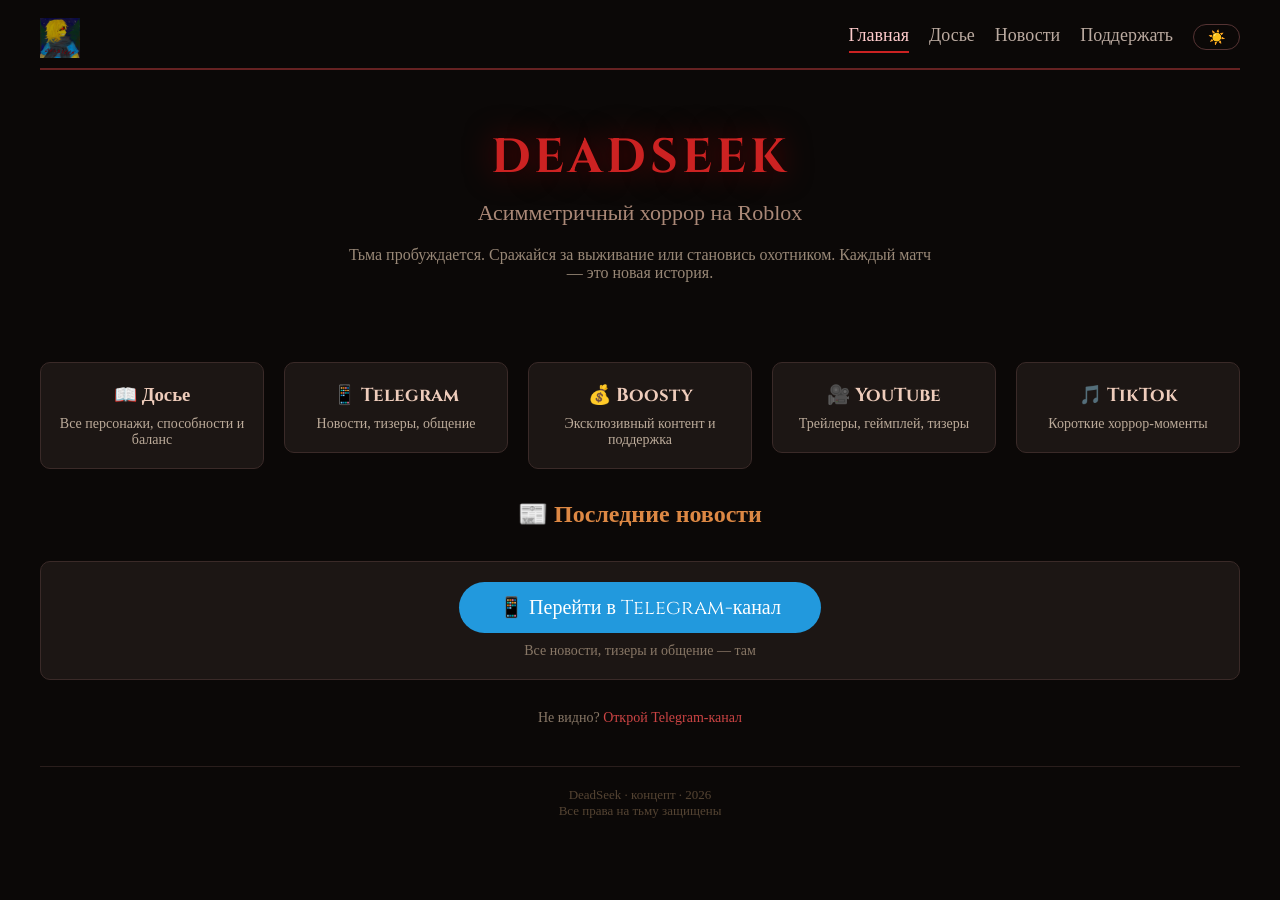
==== index.html @ d124fcfe "Update index.html" ====
<!DOCTYPE html>
<html lang="ru">
<head>
    <meta charset="UTF-8">
    <meta name="viewport" content="width=device-width, initial-scale=1.0">
    <title>DeadSeek — асимметричный хоррор</title>
    <link href="https://fonts.googleapis.com/css2?family=Cinzel:wght@400;700&display=swap" rel="stylesheet">
    <link rel="stylesheet" href="style.css">
</head>
<body class="dark">
    <div class="content">

        <!-- ===== ШАПКА ===== -->
        <header class="header">
            <div class="logo">
    <img src="assets/logo.png" alt="DeadSeek" style="height: 40px; vertical-align: middle;">
</div>
            <nav class="nav">
                <a href="index.html" class="active">Главная</a>
                <a href="dossier.html">Досье</a>
                <a href="#news" onclick="alert('Скоро здесь будут новости!')">Новости</a>
                <a href="https://boosty.to/deadseek" target="_blank">Поддержать</a>
                <button class="theme-toggle" id="themeToggle">☀️</button>
            </nav>
        </header>

        <!-- ===== ГЛАВНЫЙ БАННЕР ===== -->
        <section style="text-align: center; padding: 30px 0;">
            <h1 style="font-family: 'Cinzel', serif; font-size: 48px; color: #cc2222; text-shadow: 0 0 30px #660000; letter-spacing: 4px;">
                DEADSEEK
            </h1>
            <p style="font-size: 22px; color: #aa8877; margin-top: 10px;">
                Асимметричный хоррор на Roblox
            </p>
            <p style="font-size: 16px; color: #998877; max-width: 600px; margin: 20px auto;">
                Тьма пробуждается. Сражайся за выживание или становись охотником. 
                Каждый матч — это новая история.
            </p>
        </section>

        <!-- ===== КАРТОЧКИ-ССЫЛКИ ===== -->
        <div class="card-grid-home">
            <a href="dossier.html" style="text-decoration: none;">
                <div class="card-home">
                    <h3>📖 Досье</h3>
                    <p>Все персонажи, способности и баланс</p>
                </div>
            </a>
            <a href="https://t.me/DeadSeekChannel" target="_blank" style="text-decoration: none;">
                <div class="card-home">
                    <h3>📱 Telegram</h3>
                    <p>Новости, тизеры, общение</p>
                </div>
            </a>
            <a href="https://boosty.to/deadseek" target="_blank" style="text-decoration: none;">
                <div class="card-home">
                    <h3>💰 Boosty</h3>
                    <p>Эксклюзивный контент и поддержка</p>
                </div>
            </a>
            <a href="https://www.youtube.com/@DeadSeek" target="_blank" style="text-decoration: none;">
                <div class="card-home">
                    <h3>🎥 YouTube</h3>
                    <p>Трейлеры, геймплей, тизеры</p>
                </div>
            </a>
            <a href="https://www.tiktok.com/@deadseek" target="_blank" style="text-decoration: none;">
                <div class="card-home">
                    <h3>🎵 TikTok</h3>
                    <p>Короткие хоррор-моменты</p>
                </div>
            </a>
        </div>

        <!-- ===== ВИДЖЕТ TELEGRAM ===== -->
        <section style="margin: 30px 0;">
            <h2 style="font-family: 'Cinzel', serif; color: #dd8844; text-align: center; margin-bottom: 15px;">
                📰 Последние новости
            </h2>
            <div style="text-align: center; margin: 30px 0; background: #1c1614; border-radius: 10px; padding: 20px; border: 1px solid #3a2a28;">
    <a href="https://t.me/DeadSeekChannel" target="_blank" style="display: inline-block; background: #2299dd; color: #fff; padding: 12px 40px; border-radius: 30px; font-size: 20px; text-decoration: none; font-family: 'Cinzel', serif;">
        📱 Перейти в Telegram-канал
    </a>
    <p style="color: #887766; margin-top: 10px; font-size: 14px;">Все новости, тизеры и общение — там</p>
</div>
            <p style="text-align: center; color: #887766; font-size: 14px;">
                Не видно? <a href="https://t.me/DeadSeekChannel" target="_blank">Открой Telegram-канал</a>
            </p>
        </section>

        <!-- ===== ПОДВАЛ ===== -->
        <footer class="footer">
            DeadSeek · концепт · 2026<br>
            Все права на тьму защищены
        </footer>

    </div>

    <script src="script.js"></script>
</body>
</html>
---- style.css ----
/* ===== БАЗА ===== */
* { box-sizing: border-box; margin: 0; padding: 0; }
body {
    font-family: 'Georgia', 'Times New Roman', serif;
    padding: 0 20px 20px;
    min-height: 100vh;
    transition: background 0.2s, color 0.2s;
}
/* Тёмная тема (по умолчанию) */
body.dark {
    background: #0b0807;
    color: #d4c8b8;
}
body.light {
    background: #f0ebe5;
    color: #2a1e1c;
}
a {
    color: #cc4444;
    text-decoration: none;
}
a:hover { text-shadow: 0 0 8px currentColor; }

/* ===== ШАПКА ===== */
.header {
    display: flex;
    flex-wrap: wrap;
    align-items: center;
    justify-content: space-between;
    padding: 15px 0 10px;
    border-bottom: 2px solid #662222;
    margin-bottom: 25px;
}
.logo {
    font-family: 'Cinzel', 'Georgia', serif;
    font-size: 32px;
    font-weight: bold;
    color: #cc2222;
    text-shadow: 0 0 15px #660000;
    letter-spacing: 3px;
}
body.light .logo { text-shadow: 0 0 10px #aa4444; }

/* Меню */
.nav {
    display: flex;
    flex-wrap: wrap;
    gap: 15px 20px;
    align-items: center;
}
.nav a {
    font-size: 18px;
    color: #bbaaa0;
    padding: 5px 0;
    border-bottom: 2px solid transparent;
    transition: 0.15s;
}
.nav a:hover {
    color: #f0ddd0;
    border-bottom-color: #cc2222;
}
.nav a.active {
    color: #ffcccc;
    border-bottom-color: #cc2222;
}
body.light .nav a { color: #5a4a40; }
body.light .nav a:hover { color: #2a1a10; }

/* Кнопка переключения темы */
.theme-toggle {
    background: none;
    border: 1px solid #553333;
    color: #d4c8b8;
    padding: 4px 14px;
    border-radius: 20px;
    cursor: pointer;
    font-size: 14px;
    transition: 0.2s;
}
.theme-toggle:hover {
    background: #332222;
    border-color: #884444;
}
body.light .theme-toggle {
    border-color: #aa8877;
    color: #2a1e1c;
}
body.light .theme-toggle:hover {
    background: #ddd0c0;
}

/* ===== ОСНОВНОЙ КОНТЕНТ ===== */
.content {
    max-width: 1200px;
    margin: 0 auto;
}

/* ===== КАРТОЧКИ (для главной) ===== */
.card-grid-home {
    display: grid;
    grid-template-columns: repeat(auto-fit, minmax(200px, 1fr));
    gap: 20px;
    margin: 30px 0;
}
.card-home {
    background: #1c1614;
    border: 1px solid #3a2a28;
    border-radius: 10px;
    padding: 20px 15px;
    text-align: center;
    transition: 0.15s;
}
.card-home:hover {
    border-color: #884444;
    background: #221c1a;
}
body.light .card-home {
    background: #e6ddd6;
    border-color: #b8a89c;
}
body.light .card-home:hover {
    background: #f0e8e0;
}
.card-home h3 {
    color: #eeccbb;
    font-family: 'Cinzel', serif;
    margin-bottom: 8px;
}
body.light .card-home h3 { color: #4a3228; }
.card-home p { color: #bbaa99; font-size: 14px; }
body.light .card-home p { color: #5a4a40; }

/* ===== ВИДЖЕТ TELEGRAM (iframe) ===== */
.tg-widget {
    margin: 30px 0;
    border-radius: 10px;
    overflow: hidden;
    border: 1px solid #3a2a28;
}
body.light .tg-widget { border-color: #b8a89c; }

/* ===== ПОДВАЛ ===== */
.footer {
    text-align: center;
    color: #554433;
    font-size: 13px;
    margin-top: 40px;
    border-top: 1px solid #2a1e1c;
    padding-top: 20px;
}
body.light .footer {
    color: #7a6a5a;
    border-top-color: #b8a89c;
}

/* ===== АДАПТИВ ===== */
@media (max-width: 700px) {
    .header { flex-direction: column; align-items: stretch; gap: 10px; }
    .logo { text-align: center; }
    .nav { justify-content: center; }
    .card-grid-home { grid-template-columns: 1fr 1fr; }
}
@media (max-width: 500px) {
    .card-grid-home { grid-template-columns: 1fr; }
    .nav a { font-size: 16px; }
}
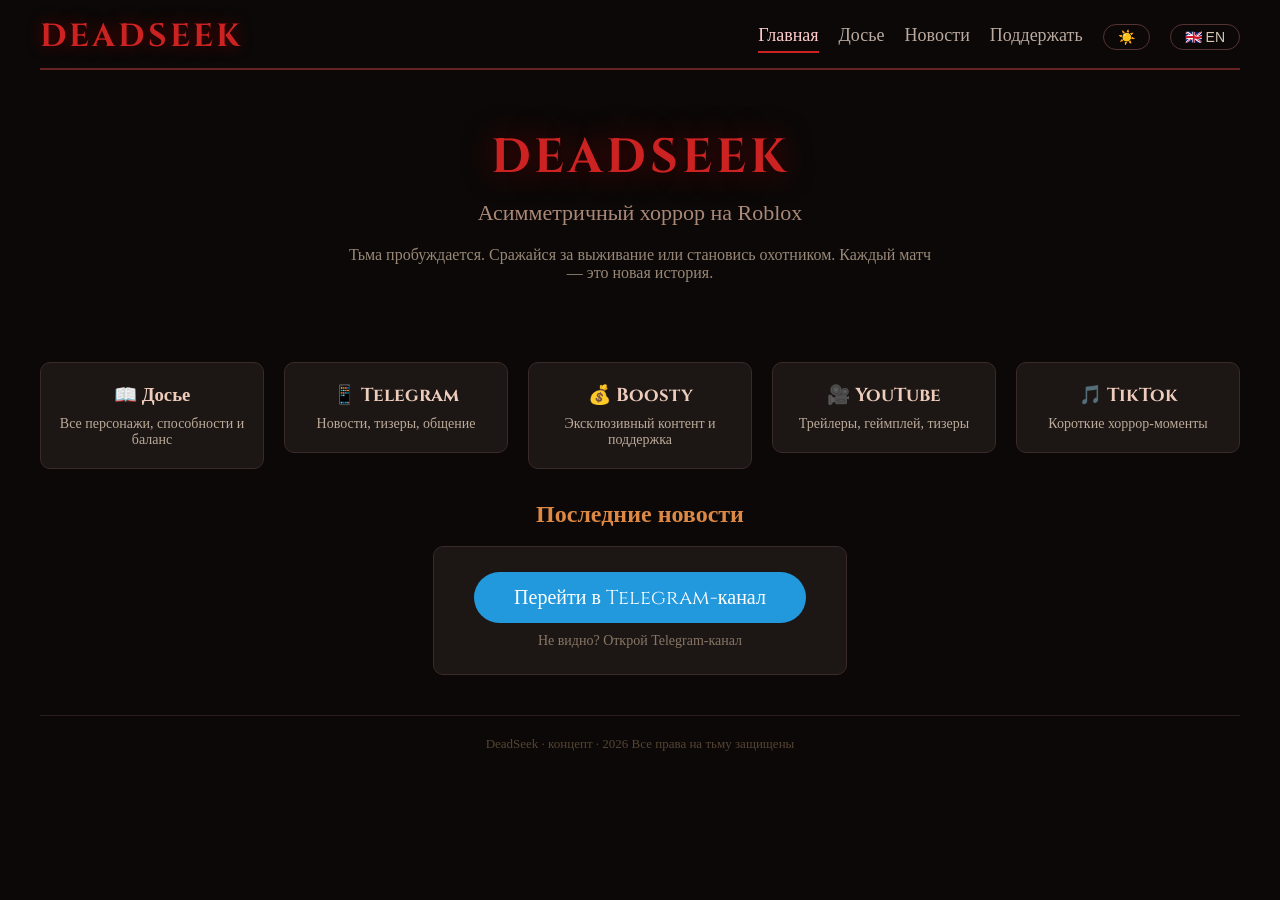
==== commit 6b8e6670: "Update index.html" ====
--- a/index.html
+++ b/index.html
@@ -10,35 +10,32 @@
 <body class="dark">
     <div class="content">
 
-        <!-- ===== ШАПКА ===== -->
+        <!-- ШАПКА -->
         <header class="header">
-            <div class="logo">
-    <img src="assets/logo.png" alt="DeadSeek" style="height: 40px; vertical-align: middle;">
-</div>
+            <div class="logo">DEADSEEK</div>
             <nav class="nav">
-                <a href="index.html" class="active">Главная</a>
-                <a href="dossier.html">Досье</a>
-                <a href="#news" onclick="alert('Скоро здесь будут новости!')">Новости</a>
-                <a href="https://boosty.to/deadseek" target="_blank">Поддержать</a>
+                <a href="index.html" class="active" data-lang="home">Главная</a>
+                <a href="dossier.html" data-lang="dossier">Досье</a>
+                <a href="#news" onclick="alert('Скоро здесь будут новости!')" data-lang="news">Новости</a>
+                <a href="https://boosty.to/deadseek" target="_blank" data-lang="support">Поддержать</a>
                 <button class="theme-toggle" id="themeToggle">☀️</button>
             </nav>
         </header>
 
-        <!-- ===== ГЛАВНЫЙ БАННЕР ===== -->
+        <!-- БАННЕР -->
         <section style="text-align: center; padding: 30px 0;">
             <h1 style="font-family: 'Cinzel', serif; font-size: 48px; color: #cc2222; text-shadow: 0 0 30px #660000; letter-spacing: 4px;">
                 DEADSEEK
             </h1>
-            <p style="font-size: 22px; color: #aa8877; margin-top: 10px;">
+            <p class="index-subtitle" style="font-size: 22px; color: #aa8877; margin-top: 10px;">
                 Асимметричный хоррор на Roblox
             </p>
-            <p style="font-size: 16px; color: #998877; max-width: 600px; margin: 20px auto;">
-                Тьма пробуждается. Сражайся за выживание или становись охотником. 
-                Каждый матч — это новая история.
+            <p class="index-desc" style="font-size: 16px; color: #998877; max-width: 600px; margin: 20px auto;">
+                Тьма пробуждается. Сражайся за выживание или становись охотником. Каждый матч — это новая история.
             </p>
         </section>
 
-        <!-- ===== КАРТОЧКИ-ССЫЛКИ ===== -->
+        <!-- КАРТОЧКИ-ССЫЛКИ -->
         <div class="card-grid-home">
             <a href="dossier.html" style="text-decoration: none;">
                 <div class="card-home">
@@ -46,7 +43,7 @@
                     <p>Все персонажи, способности и баланс</p>
                 </div>
             </a>
-            <a href="https://t.me/DeadSeekChannel" target="_blank" style="text-decoration: none;">
+            <a href="https://t.me/deadseek" target="_blank" style="text-decoration: none;">
                 <div class="card-home">
                     <h3>📱 Telegram</h3>
                     <p>Новости, тизеры, общение</p>
@@ -72,24 +69,21 @@
             </a>
         </div>
 
-        <!-- ===== ВИДЖЕТ TELEGRAM ===== -->
-        <section style="margin: 30px 0;">
-            <h2 style="font-family: 'Cinzel', serif; color: #dd8844; text-align: center; margin-bottom: 15px;">
+        <!-- ВИДЖЕТ TELEGRAM (кнопка) -->
+        <section style="margin: 30px 0; text-align: center;">
+            <h2 class="index-news-title" style="font-family: 'Cinzel', serif; color: #dd8844; text-align: center; margin-bottom: 15px;">
                 📰 Последние новости
             </h2>
-            <div style="text-align: center; margin: 30px 0; background: #1c1614; border-radius: 10px; padding: 20px; border: 1px solid #3a2a28;">
-    <a href="https://t.me/DeadSeekChannel" target="_blank" style="display: inline-block; background: #2299dd; color: #fff; padding: 12px 40px; border-radius: 30px; font-size: 20px; text-decoration: none; font-family: 'Cinzel', serif;">
-        📱 Перейти в Telegram-канал
-    </a>
-    <p style="color: #887766; margin-top: 10px; font-size: 14px;">Все новости, тизеры и общение — там</p>
-</div>
-            <p style="text-align: center; color: #887766; font-size: 14px;">
-                Не видно? <a href="https://t.me/DeadSeekChannel" target="_blank">Открой Telegram-канал</a>
-            </p>
+            <div style="display: inline-block; background: #1c1614; border-radius: 10px; padding: 25px 40px; border: 1px solid #3a2a28;">
+                <a href="https://t.me/deadseek" target="_blank" class="index-tg-button" style="display: inline-block; background: #2299dd; color: #fff; padding: 12px 40px; border-radius: 30px; font-size: 20px; text-decoration: none; font-family: 'Cinzel', serif;">
+                    📱 Перейти в Telegram-канал
+                </a>
+                <p class="index-tg-notice" style="color: #887766; margin-top: 10px; font-size: 14px;">Не видно? Открой Telegram-канал</p>
+            </div>
         </section>
 
-        <!-- ===== ПОДВАЛ ===== -->
-        <footer class="footer">
+        <!-- ПОДВАЛ -->
+        <footer class="footer index-footer">
             DeadSeek · концепт · 2026<br>
             Все права на тьму защищены
         </footer>
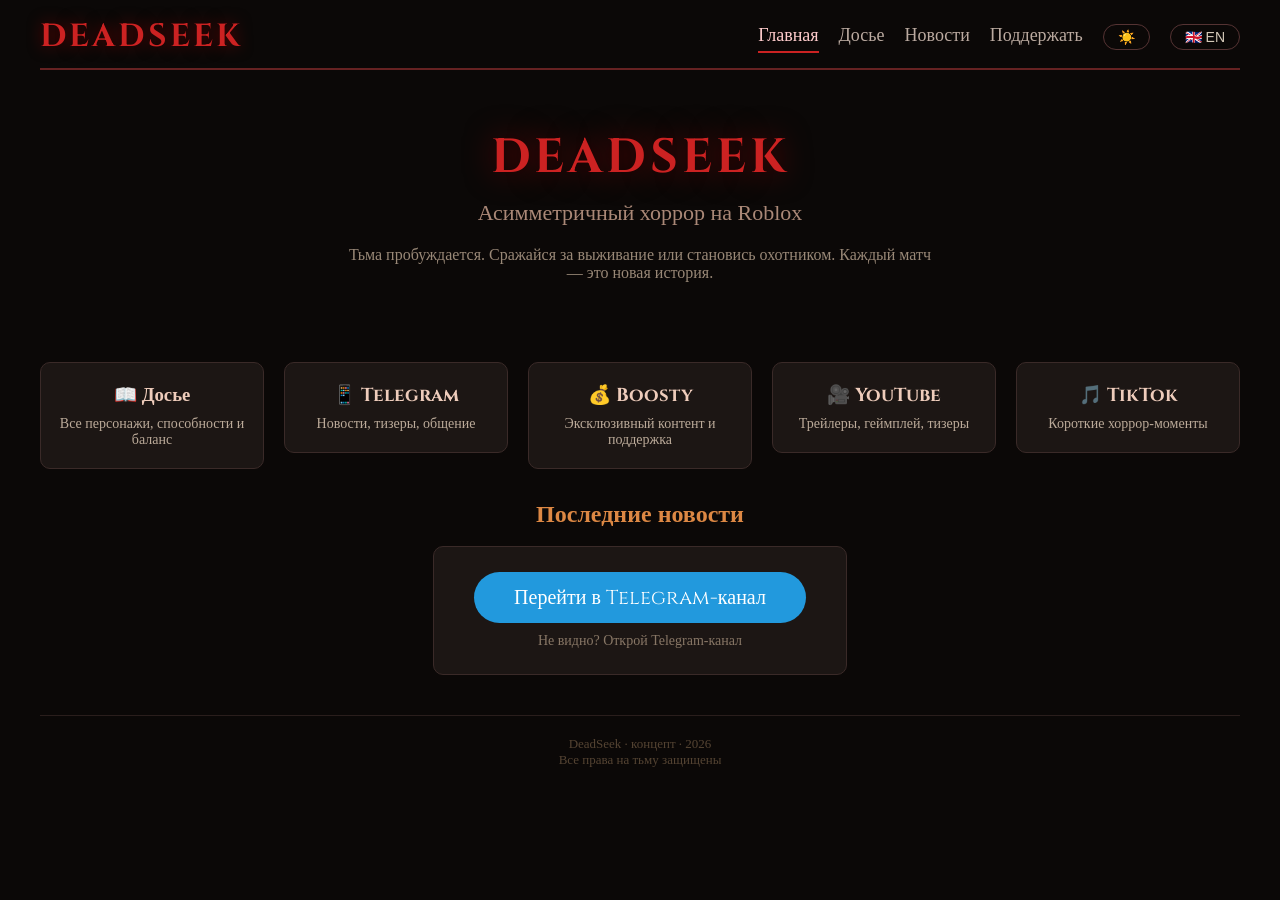
==== commit 820ad679: "Update index.html" ====
--- a/index.html
+++ b/index.html
@@ -9,16 +9,20 @@
 </head>
 <body class="dark">
     <div class="content">
-
         <!-- ШАПКА -->
         <header class="header">
-            <div class="logo">DEADSEEK</div>
+            <div class="logo">
+                <!-- Если есть картинка, раскомментируй следующую строку и закомментируй текстовую -->
+                <!-- <img src="assets/logo.png" alt="DeadSeek"> -->
+                <span class="logo-text">DEADSEEK</span>
+            </div>
             <nav class="nav">
                 <a href="index.html" class="active" data-lang="home">Главная</a>
                 <a href="dossier.html" data-lang="dossier">Досье</a>
                 <a href="#news" onclick="alert('Скоро здесь будут новости!')" data-lang="news">Новости</a>
                 <a href="https://boosty.to/deadseek" target="_blank" data-lang="support">Поддержать</a>
                 <button class="theme-toggle" id="themeToggle">☀️</button>
+                <button class="lang-toggle" id="langToggle">🇬🇧 EN</button>
             </nav>
         </header>
 
@@ -35,7 +39,7 @@
             </p>
         </section>
 
-        <!-- КАРТОЧКИ-ССЫЛКИ -->
+        <!-- КАРТОЧКИ -->
         <div class="card-grid-home">
             <a href="dossier.html" style="text-decoration: none;">
                 <div class="card-home">
@@ -43,7 +47,7 @@
                     <p>Все персонажи, способности и баланс</p>
                 </div>
             </a>
-            <a href="https://t.me/deadseek" target="_blank" style="text-decoration: none;">
+            <a href="https://t.me/DeadSeekChannel" target="_blank" style="text-decoration: none;">
                 <div class="card-home">
                     <h3>📱 Telegram</h3>
                     <p>Новости, тизеры, общение</p>
@@ -69,13 +73,13 @@
             </a>
         </div>
 
-        <!-- ВИДЖЕТ TELEGRAM (кнопка) -->
+        <!-- TELEGRAM виджет -->
         <section style="margin: 30px 0; text-align: center;">
             <h2 class="index-news-title" style="font-family: 'Cinzel', serif; color: #dd8844; text-align: center; margin-bottom: 15px;">
                 📰 Последние новости
             </h2>
             <div style="display: inline-block; background: #1c1614; border-radius: 10px; padding: 25px 40px; border: 1px solid #3a2a28;">
-                <a href="https://t.me/deadseek" target="_blank" class="index-tg-button" style="display: inline-block; background: #2299dd; color: #fff; padding: 12px 40px; border-radius: 30px; font-size: 20px; text-decoration: none; font-family: 'Cinzel', serif;">
+                <a href="https://t.me/DeadSeekChannel" target="_blank" class="index-tg-button" style="display: inline-block; background: #2299dd; color: #fff; padding: 12px 40px; border-radius: 30px; font-size: 20px; text-decoration: none; font-family: 'Cinzel', serif;">
                     📱 Перейти в Telegram-канал
                 </a>
                 <p class="index-tg-notice" style="color: #887766; margin-top: 10px; font-size: 14px;">Не видно? Открой Telegram-канал</p>
@@ -87,7 +91,6 @@
             DeadSeek · концепт · 2026<br>
             Все права на тьму защищены
         </footer>
-
     </div>
 
     <script src="script.js"></script>
--- a/style.css
+++ b/style.css
@@ -4,9 +4,8 @@
     font-family: 'Georgia', 'Times New Roman', serif;
     padding: 0 20px 20px;
     min-height: 100vh;
-    transition: background 0.2s, color 0.2s;
+    transition: background 0.3s, color 0.3s;
 }
-/* Тёмная тема (по умолчанию) */
 body.dark {
     background: #0b0807;
     color: #d4c8b8;
@@ -15,11 +14,8 @@
     background: #f0ebe5;
     color: #2a1e1c;
 }
-a {
-    color: #cc4444;
-    text-decoration: none;
-}
-a:hover { text-shadow: 0 0 8px currentColor; }
+a { color: #cc4444; text-decoration: none; }
+a:hover { text-shadow: 0 0 8px #cc4444; }
 
 /* ===== ШАПКА ===== */
 .header {
@@ -31,7 +27,11 @@
     border-bottom: 2px solid #662222;
     margin-bottom: 25px;
 }
-.logo {
+.logo img {
+    height: 50px;
+    vertical-align: middle;
+}
+.logo-text {
     font-family: 'Cinzel', 'Georgia', serif;
     font-size: 32px;
     font-weight: bold;
@@ -39,9 +39,8 @@
     text-shadow: 0 0 15px #660000;
     letter-spacing: 3px;
 }
-body.light .logo { text-shadow: 0 0 10px #aa4444; }
+body.light .logo-text { text-shadow: 0 0 10px #aa4444; }
 
-/* Меню */
 .nav {
     display: flex;
     flex-wrap: wrap;
@@ -66,8 +65,7 @@
 body.light .nav a { color: #5a4a40; }
 body.light .nav a:hover { color: #2a1a10; }
 
-/* Кнопка переключения темы */
-.theme-toggle {
+.theme-toggle, .lang-toggle {
     background: none;
     border: 1px solid #553333;
     color: #d4c8b8;
@@ -77,25 +75,25 @@
     font-size: 14px;
     transition: 0.2s;
 }
-.theme-toggle:hover {
+.theme-toggle:hover, .lang-toggle:hover {
     background: #332222;
     border-color: #884444;
 }
-body.light .theme-toggle {
+body.light .theme-toggle, body.light .lang-toggle {
     border-color: #aa8877;
     color: #2a1e1c;
 }
-body.light .theme-toggle:hover {
+body.light .theme-toggle:hover, body.light .lang-toggle:hover {
     background: #ddd0c0;
 }
 
-/* ===== ОСНОВНОЙ КОНТЕНТ ===== */
+/* ===== КОНТЕЙНЕР ===== */
 .content {
     max-width: 1200px;
     margin: 0 auto;
 }
 
-/* ===== КАРТОЧКИ (для главной) ===== */
+/* ===== КАРТОЧКИ (ГЛАВНАЯ) ===== */
 .card-grid-home {
     display: grid;
     grid-template-columns: repeat(auto-fit, minmax(200px, 1fr));
@@ -130,7 +128,7 @@
 .card-home p { color: #bbaa99; font-size: 14px; }
 body.light .card-home p { color: #5a4a40; }
 
-/* ===== ВИДЖЕТ TELEGRAM (iframe) ===== */
+/* ===== ВИДЖЕТ TELEGRAM ===== */
 .tg-widget {
     margin: 30px 0;
     border-radius: 10px;
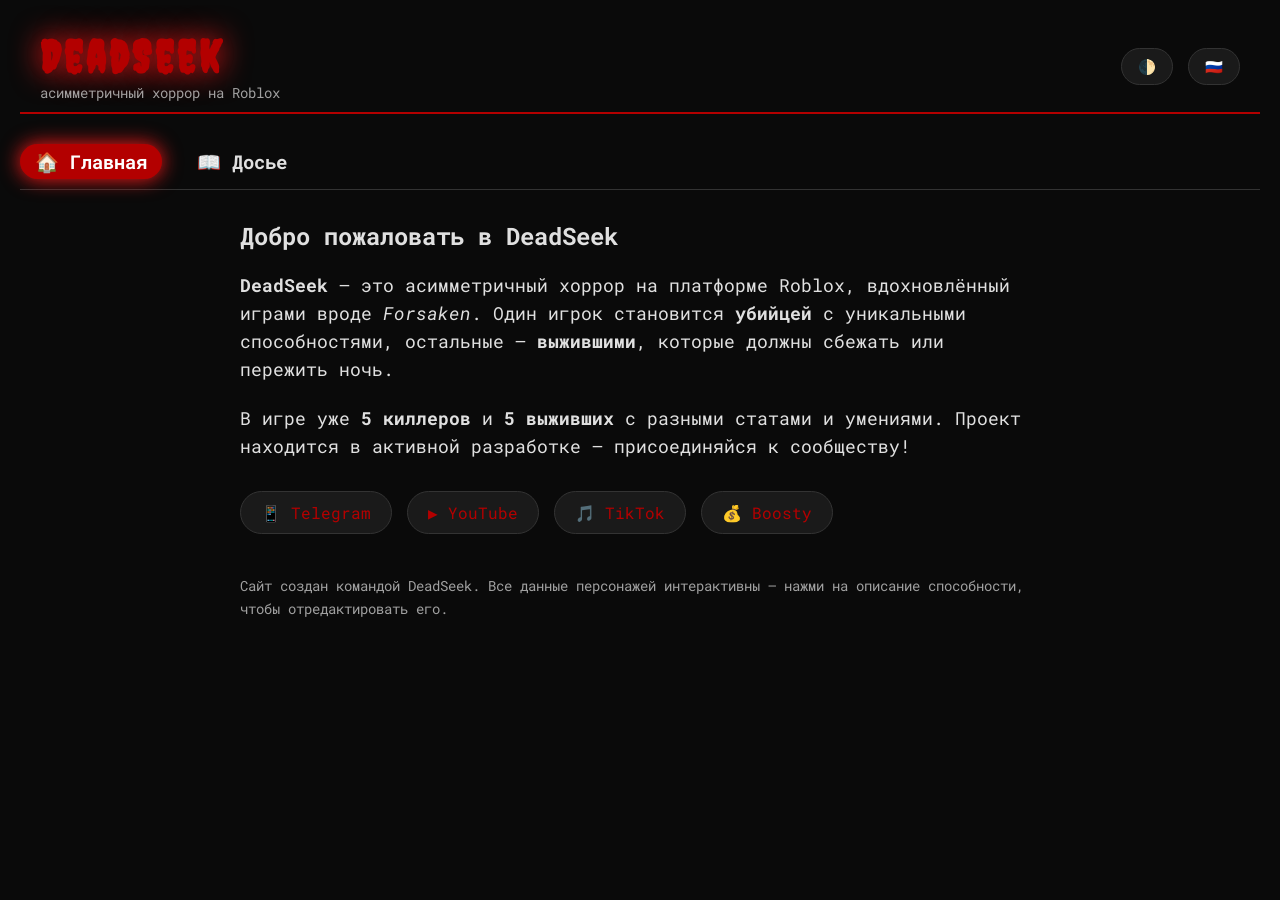
==== commit 16123f48: "Update index.html" ====
--- a/index.html
+++ b/index.html
@@ -4,95 +4,1028 @@
     <meta charset="UTF-8">
     <meta name="viewport" content="width=device-width, initial-scale=1.0">
     <title>DeadSeek — асимметричный хоррор</title>
-    <link href="https://fonts.googleapis.com/css2?family=Cinzel:wght@400;700&display=swap" rel="stylesheet">
-    <link rel="stylesheet" href="style.css">
+    <!-- Google Fonts для хоррор-стиля -->
+    <link href="https://fonts.googleapis.com/css2?family=Creepster&family=Roboto+Mono:wght@400;700&display=swap" rel="stylesheet">
+    <style>
+        /* ===== ГЛОБАЛЬНЫЕ ПЕРЕМЕННЫЕ ===== */
+        :root {
+            --bg: #0a0a0a;
+            --bg-card: #1a1a1a;
+            --text: #e0e0e0;
+            --accent: #b30000;
+            --accent-glow: #ff1a1a;
+            --border: #333;
+            --shadow: 0 0 20px rgba(179, 0, 0, 0.3);
+            --font: 'Roboto Mono', monospace;
+            --font-title: 'Creepster', cursive;
+        }
+
+        /* Светлая тема */
+        body.light {
+            --bg: #f0f0f0;
+            --bg-card: #ffffff;
+            --text: #1a1a1a;
+            --border: #ccc;
+            --shadow: 0 0 20px rgba(0,0,0,0.1);
+        }
+
+        /* ===== ОБЩИЕ СТИЛИ ===== */
+        * {
+            margin: 0;
+            padding: 0;
+            box-sizing: border-box;
+        }
+
+        body {
+            background-color: var(--bg);
+            color: var(--text);
+            font-family: var(--font);
+            transition: background 0.3s, color 0.3s;
+            min-height: 100vh;
+            padding: 20px;
+        }
+
+        a {
+            color: var(--accent);
+            text-decoration: none;
+        }
+        a:hover {
+            text-shadow: 0 0 10px var(--accent-glow);
+        }
+
+        /* ===== ШАПКА ===== */
+        header {
+            display: flex;
+            flex-wrap: wrap;
+            justify-content: space-between;
+            align-items: center;
+            padding: 10px 20px;
+            border-bottom: 2px solid var(--accent);
+            margin-bottom: 30px;
+        }
+
+        .logo h1 {
+            font-family: var(--font-title);
+            font-size: 2.8rem;
+            letter-spacing: 4px;
+            color: var(--accent);
+            text-shadow: 0 0 30px var(--accent-glow);
+            margin: 0;
+        }
+        .logo span {
+            font-size: 0.9rem;
+            opacity: 0.7;
+            display: block;
+        }
+
+        .controls {
+            display: flex;
+            gap: 15px;
+            align-items: center;
+            flex-wrap: wrap;
+        }
+
+        .controls button {
+            background: var(--bg-card);
+            color: var(--text);
+            border: 1px solid var(--border);
+            padding: 8px 16px;
+            border-radius: 30px;
+            cursor: pointer;
+            font-family: var(--font);
+            font-size: 0.9rem;
+            transition: all 0.2s;
+        }
+        .controls button:hover {
+            background: var(--accent);
+            color: #fff;
+            border-color: var(--accent);
+        }
+
+        /* ===== НАВИГАЦИЯ ===== */
+        nav {
+            display: flex;
+            gap: 20px;
+            margin: 20px 0 30px;
+            border-bottom: 1px solid var(--border);
+            padding-bottom: 10px;
+        }
+        nav a {
+            font-size: 1.2rem;
+            font-weight: 700;
+            color: var(--text);
+            padding: 5px 15px;
+            border-radius: 20px;
+            transition: 0.2s;
+            cursor: pointer;
+        }
+        nav a.active {
+            background: var(--accent);
+            color: #fff;
+            box-shadow: 0 0 20px var(--accent-glow);
+        }
+        nav a:hover:not(.active) {
+            background: var(--bg-card);
+        }
+
+        /* ===== СТРАНИЦЫ (вкладки) ===== */
+        .page {
+            display: none;
+            animation: fadeIn 0.3s ease;
+        }
+        .page.active {
+            display: block;
+        }
+
+        @keyframes fadeIn {
+            from { opacity: 0; transform: translateY(10px); }
+            to { opacity: 1; transform: translateY(0); }
+        }
+
+        /* ===== ГЛАВНАЯ СТРАНИЦА ===== */
+        .hero {
+            display: flex;
+            flex-direction: column;
+            gap: 20px;
+            max-width: 800px;
+            margin: 0 auto;
+        }
+        .hero p {
+            font-size: 1.1rem;
+            line-height: 1.6;
+        }
+        .hero .socials {
+            display: flex;
+            gap: 15px;
+            flex-wrap: wrap;
+            margin-top: 10px;
+        }
+        .hero .socials a {
+            background: var(--bg-card);
+            padding: 10px 20px;
+            border-radius: 30px;
+            border: 1px solid var(--border);
+        }
+        .hero .socials a:hover {
+            background: var(--accent);
+            border-color: var(--accent);
+            color: #fff;
+        }
+
+        /* ===== ДОСЬЕ ===== */
+        .dossier-section {
+            margin-bottom: 40px;
+        }
+        .dossier-section h2 {
+            font-family: var(--font-title);
+            font-size: 2rem;
+            color: var(--accent);
+            border-left: 5px solid var(--accent);
+            padding-left: 15px;
+            margin-bottom: 20px;
+        }
+
+        /* Карточка персонажа */
+        .character-card {
+            background: var(--bg-card);
+            border: 1px solid var(--border);
+            border-radius: 12px;
+            margin-bottom: 15px;
+            padding: 15px 20px;
+            box-shadow: var(--shadow);
+            transition: 0.2s;
+        }
+        .character-card:hover {
+            border-color: var(--accent);
+        }
+
+        .character-header {
+            display: flex;
+            flex-wrap: wrap;
+            justify-content: space-between;
+            align-items: center;
+            cursor: pointer;
+            user-select: none;
+        }
+        .character-header h3 {
+            font-size: 1.6rem;
+            font-weight: 700;
+        }
+        .character-header .stats-brief {
+            display: flex;
+            gap: 20px;
+            font-size: 0.9rem;
+            opacity: 0.8;
+        }
+        .character-header .toggle-icon {
+            font-size: 1.5rem;
+            transition: 0.2s;
+        }
+        .character-header .toggle-icon.open {
+            transform: rotate(180deg);
+        }
+
+        /* Детали (скрыты по умолчанию) */
+        .character-details {
+            display: none;
+            margin-top: 15px;
+            border-top: 1px solid var(--border);
+            padding-top: 15px;
+        }
+        .character-details.open {
+            display: block;
+        }
+
+        .stat-grid {
+            display: grid;
+            grid-template-columns: repeat(auto-fit, minmax(120px, 1fr));
+            gap: 10px;
+            margin-bottom: 15px;
+            background: rgba(0,0,0,0.2);
+            padding: 10px;
+            border-radius: 8px;
+        }
+        .stat-item {
+            font-size: 0.9rem;
+        }
+        .stat-item strong {
+            color: var(--accent);
+        }
+
+        /* Способности */
+        .ability {
+            background: rgba(0,0,0,0.15);
+            border-left: 3px solid var(--accent);
+            padding: 10px 15px;
+            margin-bottom: 10px;
+            border-radius: 4px;
+        }
+        .ability-header {
+            display: flex;
+            flex-wrap: wrap;
+            gap: 15px;
+            align-items: baseline;
+            font-size: 0.95rem;
+        }
+        .ability-header .name {
+            font-weight: 700;
+            color: var(--accent);
+        }
+        .ability-desc {
+            margin-top: 5px;
+            font-size: 0.9rem;
+            opacity: 0.9;
+        }
+        .ability-desc .editable {
+            cursor: pointer;
+            border-bottom: 1px dashed var(--accent);
+            padding: 2px 4px;
+            transition: 0.2s;
+        }
+        .ability-desc .editable:hover {
+            background: var(--accent);
+            color: #fff;
+        }
+
+        .ability-desc textarea {
+            width: 100%;
+            background: var(--bg);
+            color: var(--text);
+            border: 1px solid var(--border);
+            border-radius: 6px;
+            padding: 8px;
+            font-family: var(--font);
+            font-size: 0.9rem;
+            margin-top: 5px;
+            resize: vertical;
+            min-height: 60px;
+        }
+
+        /* ===== АДАПТИВ ===== */
+        @media (max-width: 700px) {
+            header {
+                flex-direction: column;
+                align-items: stretch;
+                gap: 10px;
+            }
+            .controls {
+                justify-content: center;
+            }
+            .logo h1 {
+                font-size: 2.2rem;
+            }
+            .character-header {
+                flex-direction: column;
+                align-items: stretch;
+                gap: 5px;
+            }
+            .character-header .stats-brief {
+                flex-wrap: wrap;
+                gap: 10px;
+            }
+        }
+    </style>
 </head>
-<body class="dark">
-    <div class="content">
-        <!-- ШАПКА -->
-        <header class="header">
-            <div class="logo">
-                <!-- Если есть картинка, раскомментируй следующую строку и закомментируй текстовую -->
-                <!-- <img src="assets/logo.png" alt="DeadSeek"> -->
-                <span class="logo-text">DEADSEEK</span>
+<body>
+    <header>
+        <div class="logo">
+            <h1>DeadSeek</h1>
+            <span>асимметричный хоррор на Roblox</span>
+        </div>
+        <div class="controls">
+            <button id="themeToggle" title="Переключить тему">🌓</button>
+            <button id="langToggle" title="Переключить язык">🇷🇺/🇬🇧</button>
+        </div>
+    </header>
+
+    <!-- Навигация -->
+    <nav>
+        <a class="active" data-page="home">🏠 Главная</a>
+        <a data-page="dossier">📖 Досье</a>
+    </nav>
+
+    <!-- ===== СТРАНИЦА: ГЛАВНАЯ ===== -->
+    <div id="page-home" class="page active">
+        <div class="hero">
+            <h2>Добро пожаловать в DeadSeek</h2>
+            <p>
+                <strong>DeadSeek</strong> — это асимметричный хоррор на платформе Roblox, вдохновлённый играми вроде <em>Forsaken</em>.
+                Один игрок становится <strong>убийцей</strong> с уникальными способностями, остальные — <strong>выжившими</strong>, которые должны сбежать или пережить ночь.
+            </p>
+            <p>
+                В игре уже <strong>5 киллеров</strong> и <strong>5 выживших</strong> с разными статами и умениями. Проект находится в активной разработке — присоединяйся к сообществу!
+            </p>
+            <div class="socials">
+                <a href="https://t.me/DeadSeekChannel" target="_blank">📱 Telegram</a>
+                <a href="#" target="_blank">▶️ YouTube</a>
+                <a href="#" target="_blank">🎵 TikTok</a>
+                <a href="#" target="_blank">💰 Boosty</a>
             </div>
-            <nav class="nav">
-                <a href="index.html" class="active" data-lang="home">Главная</a>
-                <a href="dossier.html" data-lang="dossier">Досье</a>
-                <a href="#news" onclick="alert('Скоро здесь будут новости!')" data-lang="news">Новости</a>
-                <a href="https://boosty.to/deadseek" target="_blank" data-lang="support">Поддержать</a>
-                <button class="theme-toggle" id="themeToggle">☀️</button>
-                <button class="lang-toggle" id="langToggle">🇬🇧 EN</button>
-            </nav>
-        </header>
-
-        <!-- БАННЕР -->
-        <section style="text-align: center; padding: 30px 0;">
-            <h1 style="font-family: 'Cinzel', serif; font-size: 48px; color: #cc2222; text-shadow: 0 0 30px #660000; letter-spacing: 4px;">
-                DEADSEEK
-            </h1>
-            <p class="index-subtitle" style="font-size: 22px; color: #aa8877; margin-top: 10px;">
-                Асимметричный хоррор на Roblox
+            <p style="margin-top:20px; font-size:0.9rem; opacity:0.7;">
+                Сайт создан командой DeadSeek. Все данные персонажей интерактивны — нажми на описание способности, чтобы отредактировать его.
             </p>
-            <p class="index-desc" style="font-size: 16px; color: #998877; max-width: 600px; margin: 20px auto;">
-                Тьма пробуждается. Сражайся за выживание или становись охотником. Каждый матч — это новая история.
-            </p>
-        </section>
-
-        <!-- КАРТОЧКИ -->
-        <div class="card-grid-home">
-            <a href="dossier.html" style="text-decoration: none;">
-                <div class="card-home">
-                    <h3>📖 Досье</h3>
-                    <p>Все персонажи, способности и баланс</p>
+        </div>
+    </div>
+
+    <!-- ===== СТРАНИЦА: ДОСЬЕ ===== -->
+    <div id="page-dossier" class="page">
+        <div id="dossierContainer">
+            <!-- Данные будут вставлены JS-ом -->
+        </div>
+    </div>
+
+    <script>
+        // ================================================================
+        // 1. ДАННЫЕ ПЕРСОНАЖЕЙ (КИЛЛЕРЫ И ВЫЖИВШИЕ)
+        // ================================================================
+
+        const DEFAULT_DATA = {
+            killers: [
+                {
+                    id: 'bloody_noob',
+                    name: { ru: 'Bloody Noob', en: 'Bloody Noob' },
+                    hp: 1450, stamina: 110, speed: 25.0, damage: 20, cooldown: 3,
+                    abilities: [
+                        {
+                            name: { ru: 'Combo', en: 'Combo' },
+                            type: { ru: 'Урон', en: 'Damage' },
+                            value: '50',
+                            duration: '-',
+                            cooldown: '25с',
+                            radius: '[Uknown]',
+                            desc: { ru: 'Наносит 50 урона', en: 'Deals 50 damage' }
+                        },
+                        {
+                            name: { ru: 'Human Heart', en: 'Human Heart' },
+                            type: { ru: 'Лечение', en: 'Heal' },
+                            value: '40',
+                            duration: '-',
+                            cooldown: '50с',
+                            radius: '-',
+                            desc: { ru: 'Восстанавливает 40 HP', en: 'Restores 40 HP' }
+                        },
+                        {
+                            name: { ru: 'Bloody Cola', en: 'Bloody Cola' },
+                            type: { ru: 'Мобильность', en: 'Mobility' },
+                            value: 'x2',
+                            duration: '10с',
+                            cooldown: '40с',
+                            radius: '-',
+                            desc: { ru: 'Увеличивает скорость в 2 раза на 10 секунд', en: 'Doubles speed for 10 seconds' }
+                        }
+                    ]
+                },
+                {
+                    id: 'killer_kay',
+                    name: { ru: 'Killer Kay', en: 'Killer Kay' },
+                    hp: 1200, stamina: 130, speed: 25.0, damage: 20, cooldown: 2,
+                    abilities: [
+                        {
+                            name: { ru: 'Break', en: 'Break' },
+                            type: { ru: 'Урон', en: 'Damage' },
+                            value: '60',
+                            duration: '-',
+                            cooldown: '30с',
+                            radius: '[Uknown]',
+                            desc: { ru: 'Наносит 60 урона. Перелом позвоночника', en: 'Deals 60 damage. Spinal fracture' }
+                        },
+                        {
+                            name: { ru: 'Three Washeps', en: 'Three Washeps' },
+                            type: { ru: 'Урон', en: 'Damage' },
+                            value: '20',
+                            duration: '-',
+                            cooldown: '40с',
+                            radius: '-',
+                            desc: { ru: 'Выстреливает 3 шайбами, каждая наносит 20 урона, летят в случайных игроков', en: 'Shoots 3 pucks, each deals 20 damage, fly to random players' }
+                        },
+                        {
+                            name: { ru: 'Ice Rink', en: 'Ice Rink' },
+                            type: { ru: 'Дебафф', en: 'Debuff' },
+                            value: '-',
+                            duration: '10с',
+                            cooldown: '60с',
+                            radius: 'full map',
+                            desc: { ru: 'Создаёт каток на всей карте, игроки падают на 10 секунд', en: 'Creates an ice rink on the whole map, players fall for 10 seconds' }
+                        }
+                    ]
+                },
+                {
+                    id: 'crazy_suspect',
+                    name: { ru: 'Crazy Suspect', en: 'Crazy Suspect' },
+                    hp: 900, stamina: 120, speed: 23.0, damage: 10, cooldown: 1,
+                    abilities: [
+                        {
+                            name: { ru: 'Leg Kick', en: 'Leg Kick' },
+                            type: { ru: 'Урон', en: 'Damage' },
+                            value: '40',
+                            duration: '-',
+                            cooldown: '30с',
+                            radius: '[Uknown]',
+                            desc: { ru: 'Наносит 40 урона', en: 'Deals 40 damage' }
+                        },
+                        {
+                            name: { ru: 'X-Ray', en: 'X-Ray' },
+                            type: { ru: 'X-Ray', en: 'X-Ray' },
+                            value: '-',
+                            duration: '10с',
+                            cooldown: '40с',
+                            radius: '-',
+                            desc: { ru: 'Позволяет видеть выживших сквозь стены на 10 секунд', en: 'Allows seeing survivors through walls for 10 seconds' }
+                        },
+                        {
+                            name: { ru: 'Trap', en: 'Trap' },
+                            type: { ru: 'Stun', en: 'Stun' },
+                            value: '-10hp',
+                            duration: '5с',
+                            cooldown: '30с',
+                            radius: '-',
+                            desc: { ru: 'Останавливает выжившего на 5 секунд и наносит 10 урона', en: 'Stops a survivor for 5 seconds and deals 10 damage' }
+                        }
+                    ]
+                },
+                {
+                    id: 'hacker',
+                    name: { ru: 'Hacker', en: 'Hacker' },
+                    hp: 1300, stamina: 120, speed: 24.0, damage: 40, cooldown: 5,
+                    abilities: [
+                        {
+                            name: { ru: 'Click', en: 'Click' },
+                            type: { ru: 'Урон', en: 'Damage' },
+                            value: '25',
+                            duration: '-',
+                            cooldown: '15с',
+                            radius: '[Uknown]',
+                            desc: { ru: 'Наносит 25 урона', en: 'Deals 25 damage' }
+                        },
+                        {
+                            name: { ru: 'Combo', en: 'Combo' },
+                            type: { ru: 'Урон', en: 'Damage' },
+                            value: '50',
+                            duration: '-',
+                            cooldown: '20с',
+                            radius: '[Uknown]',
+                            desc: { ru: 'Наносит 50 урона', en: 'Deals 50 damage' }
+                        },
+                        {
+                            name: { ru: 'Glitch', en: 'Glitch' },
+                            type: { ru: 'Дебафф', en: 'Debuff' },
+                            value: '-',
+                            duration: '10с',
+                            cooldown: '30с',
+                            radius: '-',
+                            desc: { ru: 'Ослепляет и создаёт помехи выжившим в радиусе на 10 секунд', en: 'Blinds and creates interference for survivors in radius for 10 seconds' }
+                        },
+                        {
+                            name: { ru: 'Crazy Song', en: 'Crazy Song' },
+                            type: { ru: 'Дебафф', en: 'Debuff' },
+                            value: '-',
+                            duration: '5с',
+                            cooldown: '40с',
+                            radius: '-',
+                            desc: { ru: 'Излучает звуки, вызывающие потерю управления на 5 секунд', en: 'Emits sounds causing loss of control for 5 seconds' }
+                        }
+                    ]
+                },
+                {
+                    id: 'undead',
+                    name: { ru: 'Нежить', en: 'Undead' },
+                    hp: 1000, stamina: 110, speed: 24.0, damage: 25, cooldown: 3,
+                    abilities: [
+                        {
+                            name: { ru: 'Пронзание', en: 'Impale' },
+                            type: { ru: 'Урон', en: 'Damage' },
+                            value: '30',
+                            duration: '-',
+                            cooldown: '15с',
+                            radius: '[Uknown]',
+                            desc: { ru: 'Наносит 30 урона', en: 'Deals 30 damage' }
+                        },
+                        {
+                            name: { ru: 'Call of Undead', en: 'Call of Undead' },
+                            type: { ru: 'Призыв', en: 'Summon' },
+                            value: '[random]',
+                            duration: '∞',
+                            cooldown: '50с',
+                            radius: '-',
+                            desc: { ru: 'Призывает приспешников. Количество зависит от убитых выживших. Длится бесконечно', en: 'Summons minions. Count depends on killed survivors. Lasts forever' }
+                        },
+                        {
+                            name: { ru: 'Ritual', en: 'Ritual' },
+                            type: { ru: '+hitbox', en: '+hitbox' },
+                            value: '[Uknown]',
+                            duration: '25с',
+                            cooldown: '90с',
+                            radius: '-',
+                            desc: { ru: 'Добавляет дополнительные конечности, увеличивая хитбокс на 25 секунд', en: 'Adds extra limbs, increasing hitbox for 25 seconds' }
+                        }
+                    ]
+                }
+            ],
+            survivors: [
+                {
+                    id: 'noob',
+                    name: { ru: 'Noob', en: 'Noob' },
+                    hp: 90, stamina: 100, speed: 22.0, damage: 5, cooldown: 10,
+                    abilities: [
+                        {
+                            name: { ru: 'Life Burger', en: 'Life Burger' },
+                            type: { ru: 'Лечение', en: 'Heal' },
+                            value: '90',
+                            duration: '-',
+                            cooldown: '120с',
+                            radius: '-',
+                            desc: { ru: 'Восстанавливает 100% HP', en: 'Restores 100% HP' }
+                        },
+                        {
+                            name: { ru: 'Bloxy Cola', en: 'Bloxy Cola' },
+                            type: { ru: 'Мобильность', en: 'Mobility' },
+                            value: 'x3',
+                            duration: '5с',
+                            cooldown: '60с',
+                            radius: '-',
+                            desc: { ru: 'Увеличивает скорость в 3 раза на 5 секунд', en: 'Triples speed for 5 seconds' }
+                        }
+                    ]
+                },
+                {
+                    id: 'kay',
+                    name: { ru: 'Kay', en: 'Kay' },
+                    hp: 110, stamina: 110, speed: 22.0, damage: 10, cooldown: 20,
+                    abilities: [
+                        {
+                            name: { ru: 'Default', en: 'Default' },
+                            type: { ru: 'Stun', en: 'Stun' },
+                            value: '-10hp',
+                            duration: '5с',
+                            cooldown: '30с',
+                            radius: '[Uknown]',
+                            desc: { ru: 'Оглушает на 5 секунд и наносит 10 урона', en: 'Stuns for 5 seconds and deals 10 damage' }
+                        },
+                        {
+                            name: { ru: 'Roller Skates', en: 'Roller Skates' },
+                            type: { ru: 'Мобильность', en: 'Mobility' },
+                            value: 'x2',
+                            duration: '10с',
+                            cooldown: '50с',
+                            radius: '-',
+                            desc: { ru: 'Ускорение в 2 раза на 10 секунд', en: 'Double speed for 10 seconds' }
+                        },
+                        {
+                            name: { ru: 'Whistling', en: 'Whistling' },
+                            type: { ru: 'Stun', en: 'Stun' },
+                            value: '-',
+                            duration: '5с',
+                            cooldown: '30с',
+                            radius: '[Uknown]',
+                            desc: { ru: 'Сбивает убийцу с ног на 5 секунд', en: 'Knocks down the killer for 5 seconds' }
+                        }
+                    ]
+                },
+                {
+                    id: 'yuki',
+                    name: { ru: 'Yuki', en: 'Yuki' },
+                    hp: 90, stamina: 100, speed: 22.0, damage: '-', cooldown: '-',
+                    abilities: [
+                        {
+                            name: { ru: 'First-aid Kit', en: 'First-aid Kit' },
+                            type: { ru: 'Лечение', en: 'Heal' },
+                            value: '1 HP/сек',
+                            duration: '50с',
+                            cooldown: '40с',
+                            radius: '[Uknown]',
+                            desc: { ru: 'Выбрасывает медкомплект, лечит 1 HP/сек в радиусе на 50 секунд', en: 'Drops a medkit, heals 1 HP/sec in radius for 50 seconds' }
+                        },
+                        {
+                            name: { ru: 'Coffin Carriage', en: 'Coffin Carriage' },
+                            type: { ru: 'клоны-уборщики', en: 'cleaner clones' },
+                            value: '2шт',
+                            duration: '-',
+                            cooldown: '90с',
+                            radius: 'full map',
+                            desc: { ru: 'Вызывает сотрудников, которые убирают трупы с дороги', en: 'Calls employees who remove corpses from the road' }
+                        }
+                    ]
+                },
+                {
+                    id: 'cheater',
+                    name: { ru: 'Cheater', en: 'Cheater' },
+                    hp: 110, stamina: 120, speed: 22.0, damage: 20, cooldown: 15,
+                    abilities: [
+                        {
+                            name: { ru: 'Crazy Kick', en: 'Crazy Kick' },
+                            type: { ru: 'Урон', en: 'Damage' },
+                            value: '20',
+                            duration: '-',
+                            cooldown: '20с',
+                            radius: '[Uknown]',
+                            desc: { ru: 'Наносит 20 урона', en: 'Deals 20 damage' }
+                        },
+                        {
+                            name: { ru: 'Jail', en: 'Jail' },
+                            type: { ru: 'Stun', en: 'Stun' },
+                            value: '-',
+                            duration: '5с',
+                            cooldown: '35с',
+                            radius: '-',
+                            desc: { ru: 'Ставит клетку для убийцы на 5 секунд', en: 'Puts a cage on the killer for 5 seconds' }
+                        },
+                        {
+                            name: { ru: 'Fly', en: 'Fly' },
+                            type: { ru: 'Мобильность', en: 'Mobility' },
+                            value: 'x3 + fly',
+                            duration: '5с',
+                            cooldown: '60с',
+                            radius: '-',
+                            desc: { ru: 'Даёт полёт на 5 секунд со скоростью x3', en: 'Gives flight for 5 seconds with x3 speed' }
+                        }
+                    ]
+                },
+                {
+                    id: 'exorcist',
+                    name: { ru: 'Экзарцист', en: 'Exorcist' },
+                    hp: 80, stamina: 110, speed: 22.0, damage: '-', cooldown: '-',
+                    abilities: [
+                        {
+                            name: { ru: 'Взмах', en: 'Swing' },
+                            type: { ru: 'Замедление', en: 'Slow' },
+                            value: 'x1.5',
+                            duration: '5с',
+                            cooldown: '40с',
+                            radius: '[Uknown]',
+                            desc: { ru: 'Замедляет убийцу в 1.5 раза на 5 секунд', en: 'Slows the killer by 1.5 times for 5 seconds' }
+                        },
+                        {
+                            name: { ru: 'Anti-Attack', en: 'Anti-Attack' },
+                            type: { ru: 'Блок', en: 'Block' },
+                            value: '-',
+                            duration: '30с',
+                            cooldown: '120с',
+                            radius: '-',
+                            desc: { ru: 'Блокирует любую способность убийцы на 30 секунд', en: 'Blocks any killer ability for 30 seconds' }
+                        },
+                        {
+                            name: { ru: 'Harmony', en: 'Harmony' },
+                            type: { ru: 'Random HP', en: 'Random HP' },
+                            value: '-',
+                            duration: '-',
+                            cooldown: '40с',
+                            radius: '-',
+                            desc: { ru: 'Увеличивает или уменьшает HP случайным образом. Зависит от уровня паники, который снижается после удачного стана', en: 'Increases or decreases HP randomly. Depends on panic level, which decreases after a successful stun' }
+                        }
+                    ]
+                }
+            ]
+        };
+
+        // ================================================================
+        // 2. ЗАГРУЗКА / СОХРАНЕНИЕ ДАННЫХ В localStorage
+        // ================================================================
+
+        function loadData() {
+            const stored = localStorage.getItem('deadseek_data');
+            if (stored) {
+                try {
+                    const parsed = JSON.parse(stored);
+                    // Простая проверка структуры
+                    if (parsed.killers && parsed.survivors) return parsed;
+                } catch (e) {}
+            }
+            // Если данных нет или они повреждены, сохраняем дефолтные
+            localStorage.setItem('deadseek_data', JSON.stringify(DEFAULT_DATA));
+            return JSON.parse(JSON.stringify(DEFAULT_DATA)); // глубокое копирование
+        }
+
+        function saveData(data) {
+            localStorage.setItem('deadseek_data', JSON.stringify(data));
+        }
+
+        // ================================================================
+        // 3. РЕНДЕРИНГ ДОСЬЕ
+        // ================================================================
+
+        let currentLang = 'ru'; // 'ru' или 'en'
+        let currentData = loadData();
+
+        function renderDossier() {
+            const container = document.getElementById('dossierContainer');
+            container.innerHTML = '';
+
+            // Киллеры
+            const killerSection = document.createElement('div');
+            killerSection.className = 'dossier-section';
+            killerSection.innerHTML = `<h2>${currentLang === 'ru' ? '🔪 Киллеры' : '🔪 Killers'}</h2>`;
+            currentData.killers.forEach((killer, index) => {
+                killerSection.appendChild(createCharacterCard(killer, 'killer', index));
+            });
+            container.appendChild(killerSection);
+
+            // Выжившие
+            const survivorSection = document.createElement('div');
+            survivorSection.className = 'dossier-section';
+            survivorSection.innerHTML = `<h2>${currentLang === 'ru' ? '🛡️ Выжившие' : '🛡️ Survivors'}</h2>`;
+            currentData.survivors.forEach((survivor, index) => {
+                survivorSection.appendChild(createCharacterCard(survivor, 'survivor', index));
+            });
+            container.appendChild(survivorSection);
+
+            // Сохраняем изменения в localStorage (если были редактирования)
+            saveData(currentData);
+        }
+
+        function createCharacterCard(character, type, index) {
+            const card = document.createElement('div');
+            card.className = 'character-card';
+
+            const name = character.name[currentLang] || character.name.ru;
+            const hp = character.hp;
+            const stamina = character.stamina;
+            const speed = character.speed;
+            const damage = character.damage;
+            const cooldown = character.cooldown;
+
+            // Шапка
+            const header = document.createElement('div');
+            header.className = 'character-header';
+            header.innerHTML = `
+                <h3>${name}</h3>
+                <div class="stats-brief">
+                    <span>❤️ ${hp}</span>
+                    <span>⚡ ${stamina}</span>
+                    <span>🏃 ${speed}</span>
+                    <span>💥 ${damage}</span>
+                    <span>⏳ ${cooldown}</span>
                 </div>
-            </a>
-            <a href="https://t.me/DeadSeekChannel" target="_blank" style="text-decoration: none;">
-                <div class="card-home">
-                    <h3>📱 Telegram</h3>
-                    <p>Новости, тизеры, общение</p>
+                <span class="toggle-icon">▼</span>
+            `;
+            card.appendChild(header);
+
+            // Детали (скрыты)
+            const details = document.createElement('div');
+            details.className = 'character-details';
+            details.innerHTML = `
+                <div class="stat-grid">
+                    <div class="stat-item"><strong>${currentLang === 'ru' ? 'HP' : 'HP'}</strong> ${hp}</div>
+                    <div class="stat-item"><strong>${currentLang === 'ru' ? 'Ста́мина' : 'Stamina'}</strong> ${stamina}</div>
+                    <div class="stat-item"><strong>${currentLang === 'ru' ? 'Скорость' : 'Speed'}</strong> ${speed}</div>
+                    <div class="stat-item"><strong>${currentLang === 'ru' ? 'Урон' : 'Damage'}</strong> ${damage}</div>
+                    <div class="stat-item"><strong>${currentLang === 'ru' ? 'Кулдаун' : 'Cooldown'}</strong> ${cooldown}</div>
                 </div>
-            </a>
-            <a href="https://boosty.to/deadseek" target="_blank" style="text-decoration: none;">
-                <div class="card-home">
-                    <h3>💰 Boosty</h3>
-                    <p>Эксклюзивный контент и поддержка</p>
+                <div class="abilities-list">
+                    ${character.abilities.map((ability, abIndex) => createAbilityHTML(ability, type, index, abIndex)).join('')}
                 </div>
-            </a>
-            <a href="https://www.youtube.com/@DeadSeek" target="_blank" style="text-decoration: none;">
-                <div class="card-home">
-                    <h3>🎥 YouTube</h3>
-                    <p>Трейлеры, геймплей, тизеры</p>
+            `;
+            card.appendChild(details);
+
+            // Клик по шапке для раскрытия
+            header.addEventListener('click', function(e) {
+                // Чтобы не срабатывало при клике на textarea
+                if (e.target.tagName === 'TEXTAREA') return;
+                const isOpen = details.classList.toggle('open');
+                header.querySelector('.toggle-icon').textContent = isOpen ? '▲' : '▼';
+            });
+
+            return card;
+        }
+
+        function createAbilityHTML(ability, type, charIndex, abIndex) {
+            const name = ability.name[currentLang] || ability.name.ru;
+            const typeText = ability.type[currentLang] || ability.type.ru;
+            const desc = ability.desc[currentLang] || ability.desc.ru;
+            const value = ability.value;
+            const duration = ability.duration;
+            const cooldown = ability.cooldown;
+            const radius = ability.radius;
+
+            // Уникальный идентификатор для сохранения
+            const dataKey = `${type}_${charIndex}_${abIndex}`;
+
+            return `
+                <div class="ability">
+                    <div class="ability-header">
+                        <span class="name">${name}</span>
+                        <span>${typeText}</span>
+                        <span>${value}</span>
+                        <span>${duration}</span>
+                        <span>${cooldown}</span>
+                        <span>${radius}</span>
+                    </div>
+                    <div class="ability-desc">
+                        <span class="editable" data-key="${dataKey}">${desc}</span>
+                        <textarea style="display:none;" data-key="${dataKey}">${desc}</textarea>
+                    </div>
                 </div>
-            </a>
-            <a href="https://www.tiktok.com/@deadseek" target="_blank" style="text-decoration: none;">
-                <div class="card-home">
-                    <h3>🎵 TikTok</h3>
-                    <p>Короткие хоррор-моменты</p>
-                </div>
-            </a>
-        </div>
-
-        <!-- TELEGRAM виджет -->
-        <section style="margin: 30px 0; text-align: center;">
-            <h2 class="index-news-title" style="font-family: 'Cinzel', serif; color: #dd8844; text-align: center; margin-bottom: 15px;">
-                📰 Последние новости
-            </h2>
-            <div style="display: inline-block; background: #1c1614; border-radius: 10px; padding: 25px 40px; border: 1px solid #3a2a28;">
-                <a href="https://t.me/DeadSeekChannel" target="_blank" class="index-tg-button" style="display: inline-block; background: #2299dd; color: #fff; padding: 12px 40px; border-radius: 30px; font-size: 20px; text-decoration: none; font-family: 'Cinzel', serif;">
-                    📱 Перейти в Telegram-канал
-                </a>
-                <p class="index-tg-notice" style="color: #887766; margin-top: 10px; font-size: 14px;">Не видно? Открой Telegram-канал</p>
-            </div>
-        </section>
-
-        <!-- ПОДВАЛ -->
-        <footer class="footer index-footer">
-            DeadSeek · концепт · 2026<br>
-            Все права на тьму защищены
-        </footer>
-    </div>
-
-    <script src="script.js"></script>
+            `;
+        }
+
+        // ================================================================
+        // 4. РЕДАКТИРОВАНИЕ ОПИСАНИЙ (обработка событий)
+        // ================================================================
+
+        function initEditableDescriptions() {
+            const container = document.getElementById('dossierContainer');
+            // Используем делегирование
+            container.addEventListener('click', function(e) {
+                const target = e.target;
+                if (target.classList.contains('editable')) {
+                    const textarea = target.nextElementSibling;
+                    if (textarea && textarea.tagName === 'TEXTAREA') {
+                        target.style.display = 'none';
+                        textarea.style.display = 'block';
+                        textarea.focus();
+                        textarea.select();
+                    }
+                }
+            });
+
+            container.addEventListener('blur', function(e) {
+                const target = e.target;
+                if (target.tagName === 'TEXTAREA' && target.dataset.key) {
+                    saveEditedDescription(target);
+                }
+            }, true); // capture для события blur
+
+            container.addEventListener('keydown', function(e) {
+                const target = e.target;
+                if (target.tagName === 'TEXTAREA' && target.dataset.key) {
+                    if (e.key === 'Enter' && !e.shiftKey) {
+                        e.preventDefault();
+                        target.blur();
+                    }
+                    if (e.key === 'Escape') {
+                        // Отменить изменения? Можно просто скрыть без сохранения
+                        const span = target.previousElementSibling;
+                        if (span && span.classList.contains('editable')) {
+                            target.style.display = 'none';
+                            span.style.display = 'inline';
+                            // Восстановить текст из span (не сохраняем)
+                        }
+                    }
+                }
+            });
+        }
+
+        function saveEditedDescription(textarea) {
+            const key = textarea.dataset.key;
+            const newValue = textarea.value;
+            const span = textarea.previousElementSibling;
+            if (span && span.classList.contains('editable')) {
+                span.textContent = newValue;
+                span.style.display = 'inline';
+                textarea.style.display = 'none';
+            }
+
+            // Обновляем данные в currentData
+            const parts = key.split('_');
+            const type = parts[0]; // 'killer' или 'survivor'
+            const charIndex = parseInt(parts[1], 10);
+            const abIndex = parseInt(parts[2], 10);
+
+            const targetArray = type === 'killer' ? currentData.killers : currentData.survivors;
+            if (targetArray[charIndex] && targetArray[charIndex].abilities[abIndex]) {
+                const ability = targetArray[charIndex].abilities[abIndex];
+                // Обновляем описание для текущего языка
+                ability.desc[currentLang] = newValue;
+                // Также обновляем для другого языка? Нет, сохраняем только текущий.
+                // Но для единообразия лучше сохранять отдельно.
+                // Запишем в localStorage.
+                saveData(currentData);
+            }
+        }
+
+        // ================================================================
+        // 5. ПЕРЕКЛЮЧЕНИЕ ЯЗЫКА И ТЕМЫ
+        // ================================================================
+
+        function setLanguage(lang) {
+            currentLang = lang;
+            renderDossier();
+            // После перерисовки заново инициализируем редактирование (делегирование уже работает)
+            // Но если мы перерисовали, старые обработчики не нужны, но они через делегирование.
+            // Однако нужно обновить тексты в заголовках и навигации? Мы уже перерендерили досье, а навигацию можно обновить вручную.
+            document.querySelector('nav a[data-page="home"]').textContent = lang === 'ru' ? '🏠 Главная' : '🏠 Home';
+            document.querySelector('nav a[data-page="dossier"]').textContent = lang === 'ru' ? '📖 Досье' : '📖 Dossier';
+            // Обновим кнопку языка
+            document.getElementById('langToggle').textContent = lang === 'ru' ? '🇷🇺' : '🇬🇧';
+        }
+
+        function toggleTheme() {
+            document.body.classList.toggle('light');
+            const btn = document.getElementById('themeToggle');
+            btn.textContent = document.body.classList.contains('light') ? '☀️' : '🌓';
+        }
+
+        // ================================================================
+        // 6. НАВИГАЦИЯ (вкладки)
+        // ================================================================
+
+        function initNavigation() {
+            const navLinks = document.querySelectorAll('nav a');
+            const pages = {
+                home: document.getElementById('page-home'),
+                dossier: document.getElementById('page-dossier')
+            };
+
+            navLinks.forEach(link => {
+                link.addEventListener('click', function(e) {
+                    e.preventDefault();
+                    const pageId = this.dataset.page;
+                    // Убираем активные классы
+                    navLinks.forEach(l => l.classList.remove('active'));
+                    this.classList.add('active');
+                    // Показываем нужную страницу
+                    Object.keys(pages).forEach(id => {
+                        pages[id].classList.toggle('active', id === pageId);
+                    });
+                });
+            });
+        }
+
+        // ================================================================
+        // 7. ИНИЦИАЛИЗАЦИЯ
+        // ================================================================
+
+        document.addEventListener('DOMContentLoaded', function() {
+            // Загружаем данные (уже загружены в currentData)
+            // Устанавливаем язык по умолчанию из localStorage или 'ru'
+            const savedLang = localStorage.getItem('deadseek_lang') || 'ru';
+            currentLang = savedLang;
+
+            // Тема
+            const savedTheme = localStorage.getItem('deadseek_theme') || 'dark';
+            if (savedTheme === 'light') {
+                document.body.classList.add('light');
+                document.getElementById('themeToggle').textContent = '☀️';
+            } else {
+                document.getElementById('themeToggle').textContent = '🌓';
+            }
+
+            // Переключение темы
+            document.getElementById('themeToggle').addEventListener('click', function() {
+                toggleTheme();
+                localStorage.setItem('deadseek_theme', document.body.classList.contains('light') ? 'light' : 'dark');
+            });
+
+            // Переключение языка
+            document.getElementById('langToggle').addEventListener('click', function() {
+                const newLang = currentLang === 'ru' ? 'en' : 'ru';
+                setLanguage(newLang);
+                localStorage.setItem('deadseek_lang', newLang);
+            });
+
+            // Навигация
+            initNavigation();
+
+            // Рендерим досье
+            renderDossier();
+
+            // Инициализируем редактирование
+            initEditableDescriptions();
+
+            // Устанавливаем язык в интерфейсе
+            setLanguage(currentLang); // обновит кнопки и надписи
+
+            // При первом рендере открываем первую вкладку (главная активна)
+        });
+    </script>
 </body>
 </html>
